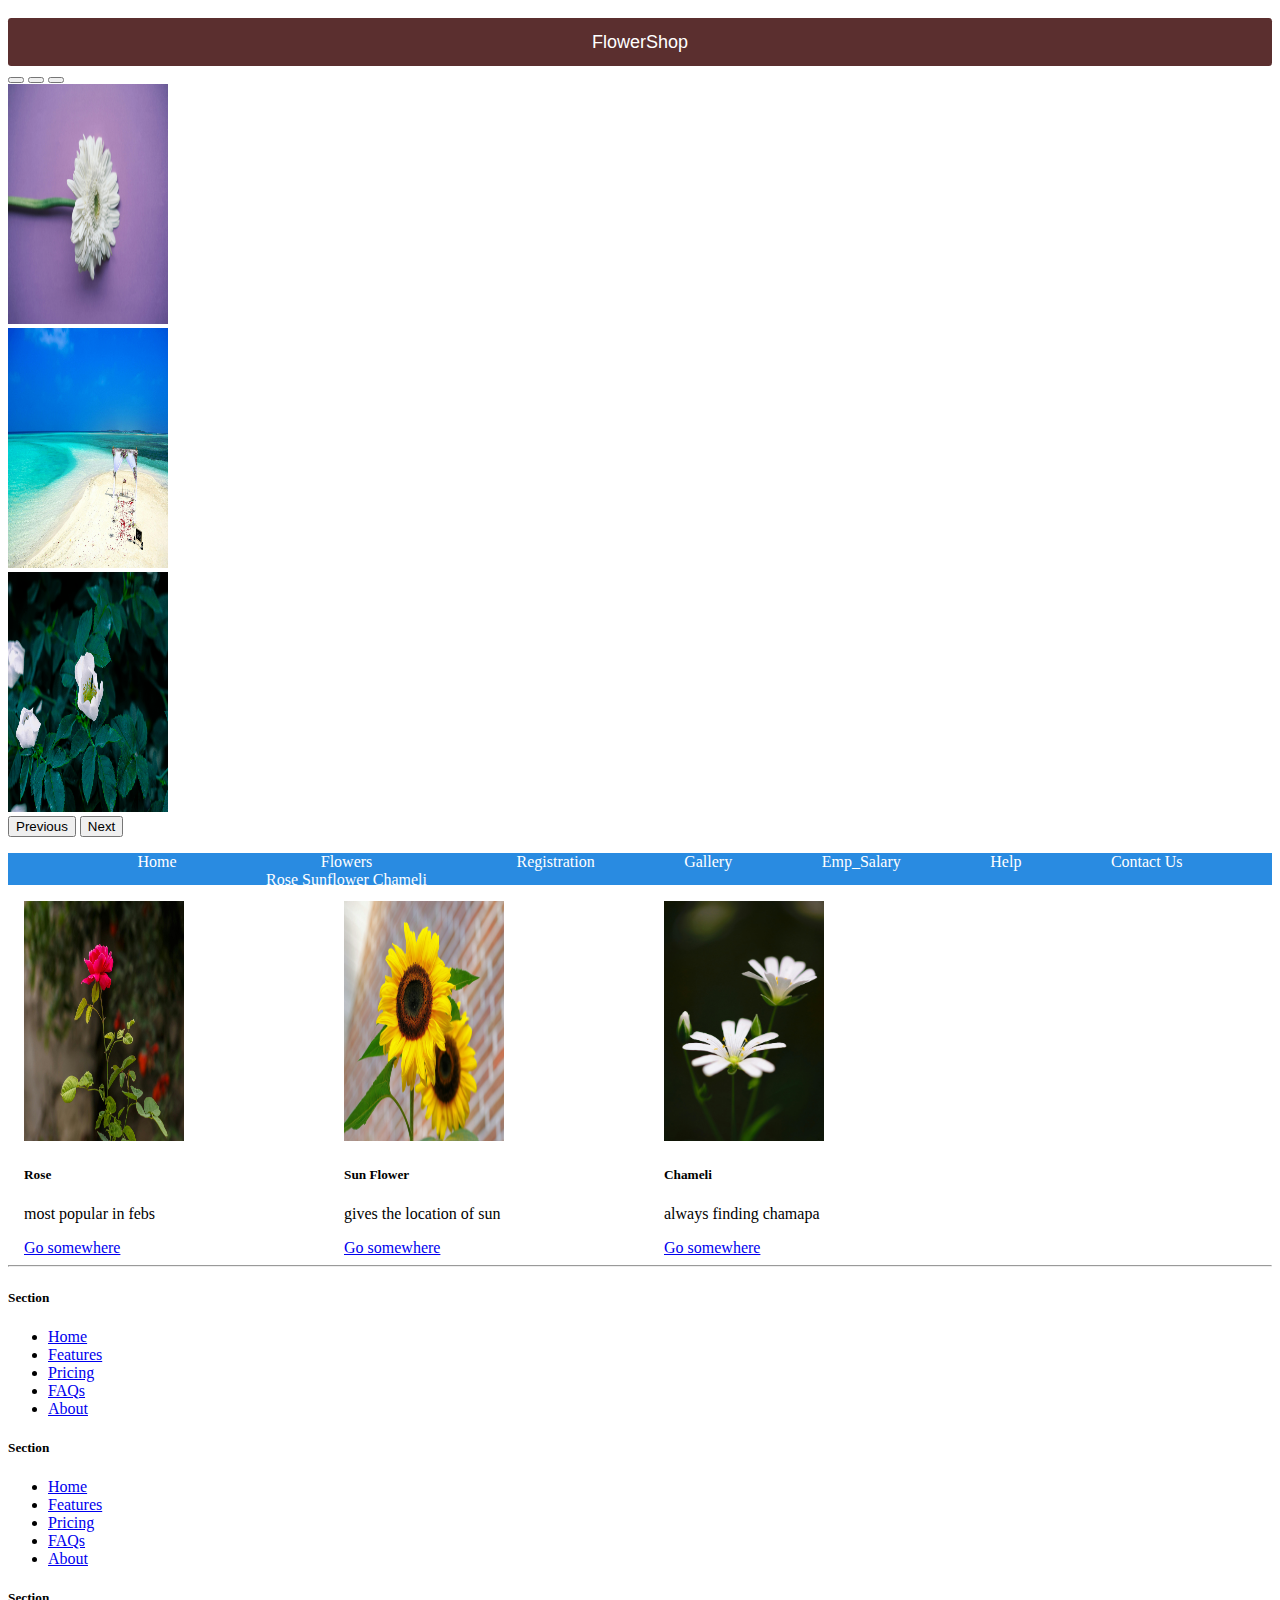
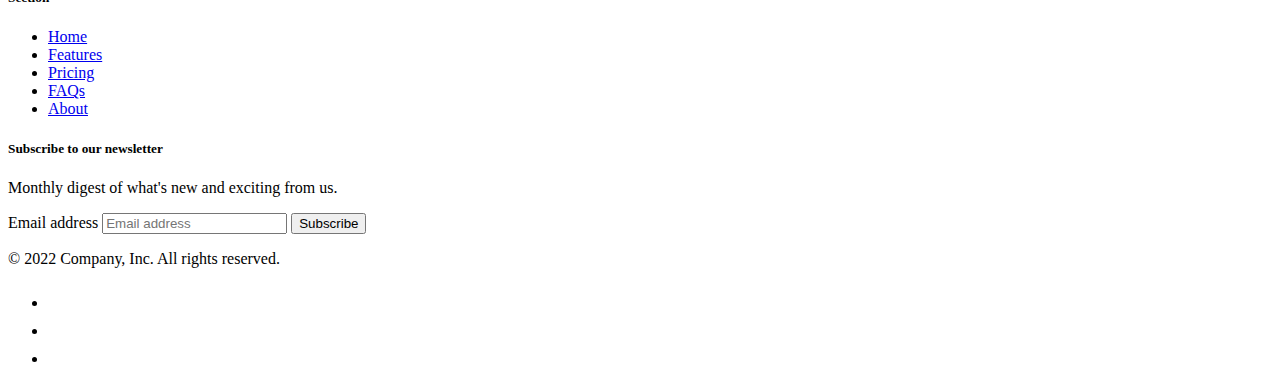
==== index.html @ 51308339 "hello" ====
<!DOCTYPE html>
<html lang="en">

<head>
    <meta charset="UTF-8">
    <meta name="viewport" content="width=device-width, initial-scale=1.0">
    <title>Project 1</title>
    <link rel="stylesheet" href="style.css">
    <script src="script.js"></script>

    <link href="https://cdn.jsdelivr.net/npm/bootstrap@5.0.2/dist/css/bootstrap.min.css" rel="stylesheet"
        integrity="sha384-EVSTQN3/azprG1Anm3QDgpJLIm9Nao0Yz1ztcQTwFspd3yD65VohhpuuCOmLASjC" crossorigin="anonymous">
    <script src="https://cdn.jsdelivr.net/npm/@popperjs/core@2.9.2/dist/umd/popper.min.js"
        integrity="sha384-IQsoLXl5PILFhosVNubq5LC7Qb9DXgDA9i+tQ8Zj3iwWAwPtgFTxbJ8NT4GN1R8p"
        crossorigin="anonymous"></script>
    <script src="https://cdn.jsdelivr.net/npm/bootstrap@5.0.2/dist/js/bootstrap.min.js"
        integrity="sha384-cVKIPhGWiC2Al4u+LWgxfKTRIcfu0JTxR+EQDz/bgldoEyl4H0zUF0QKbrJ0EcQF"
        crossorigin="anonymous"></script>
    <script>
      document.querySelector('#btn').addEventListener('click',function(){window.open('https://en.wikipedia.org/wiki/Rose')});
    </script>    
</head>
<body onload="popW()">
    <div id="bp">
        <p>
            FlowerShop
        </p>
    </div>

    <header>
        <div id="carouselExampleIndicators" class="carousel slide">
            <div class="carousel-indicators">
              <button  type="button" data-bs-target="#carouselExampleIndicators" data-bs-slide-to="0" class="active" aria-current="true" aria-label="Slide 1" id="btn"></button>
              <button type="button" data-bs-target="#carouselExampleIndicators" data-bs-slide-to="1" aria-label="Slide 2"></button>
              <button type="button" data-bs-target="#carouselExampleIndicators" data-bs-slide-to="2" aria-label="Slide 3"></button>
            </div>
            <div class="carousel-inner">
              <div class="carousel-item active">
                <img src="images/critic1.jpg" class="d-block w-100" alt="...">
              </div>
              <div class="carousel-item">
                <img src="images/critic2.jpg" class="d-block w-100" alt="...">
              </div>
              <div class="carousel-item">
                <img src="images/critic3.jpg" class="d-block w-100" alt="...">
              </div>
            </div>
            <button class="carousel-control-prev" type="button" data-bs-target="#carouselExampleIndicators" data-bs-slide="prev">
              <span class="carousel-control-prev-icon" aria-hidden="true"></span>
              <span class="visually-hidden">Previous</span>
            </button>
            <button class="carousel-control-next" type="button" data-bs-target="#carouselExampleIndicators" data-bs-slide="next">
              <span class="carousel-control-next-icon" aria-hidden="true"></span>
              <span class="visually-hidden">Next</span>
            </button>
          </div>
    </header>

    <nav>
        <ul>
            <li><a href="index.html">Home</a></li>
            <li class="dropdown">
              <a href="all_courses.html" class="dropbtn">Flowers</a>
              <div class="dropdown-content">
                <a href="#">Rose</a>
                <a href="#">Sunflower</a>
                <a href="#">Chameli</a>
              </div>
            </li>
            <li><a href="registartion.html">Registration</a></li>
            <li><a href=#>Gallery</a></li>
            <li><a href="salary.html">Emp_Salary</a></li>
            <li><a href=#>Help</a></li>
            <li><a href=#>Contact Us</a></li>
        </ul>
    </nav>
    <div class="abc">
      <div class="card" style="width: 18rem;">
        <img src="images/flower1.jpg" class="card-img-top" alt="...">
        <div class="card-body">
          <h5 class="card-title">Rose</h5>
          <p class="card-text">most popular in febs</p>
          <a href="#" class="btn btn-primary">Go somewhere</a>
        </div>
      </div>
          <div class="card" style="width: 18rem;">
            <img src="images/flower2.jpg" class="card-img-top" alt="...">
            <div class="card-body">
              <h5 class="card-title">Sun Flower</h5>
              <p class="card-text">gives the location of sun</p>
              <a href="#" class="btn btn-primary">Go somewhere</a>
            </div>
          </div>
          <div class="card" style="width: 18rem;">
            <img src="images/flower3.jpg" class="card-img-top" alt="...">
            <div class="card-body">
              <h5 class="card-title">Chameli</h5>
              <p class="card-text">always finding chamapa</p>
              <a href="#" class="btn btn-primary">Go somewhere</a>
            </div>
          </div>
    </div>
    <hr>
    <div class="container">
      <footer class="py-5">
        <div class="row">
          <div class="col-6 col-md-2 mb-3">
            <h5>Section</h5>
            <ul class="nav flex-column">
              <li class="nav-item mb-2"><a href="#" class="nav-link p-0 text-muted">Home</a></li>
              <li class="nav-item mb-2"><a href="#" class="nav-link p-0 text-muted">Features</a></li>
              <li class="nav-item mb-2"><a href="#" class="nav-link p-0 text-muted">Pricing</a></li>
              <li class="nav-item mb-2"><a href="#" class="nav-link p-0 text-muted">FAQs</a></li>
              <li class="nav-item mb-2"><a href="#" class="nav-link p-0 text-muted">About</a></li>
            </ul>
          </div>
    
          <div class="col-6 col-md-2 mb-3">
            <h5>Section</h5>
            <ul class="nav flex-column">
              <li class="nav-item mb-2"><a href="#" class="nav-link p-0 text-muted">Home</a></li>
              <li class="nav-item mb-2"><a href="#" class="nav-link p-0 text-muted">Features</a></li>
              <li class="nav-item mb-2"><a href="#" class="nav-link p-0 text-muted">Pricing</a></li>
              <li class="nav-item mb-2"><a href="#" class="nav-link p-0 text-muted">FAQs</a></li>
              <li class="nav-item mb-2"><a href="#" class="nav-link p-0 text-muted">About</a></li>
            </ul>
          </div>
    
          <div class="col-6 col-md-2 mb-3">
            <h5>Section</h5>
            <ul class="nav flex-column">
              <li class="nav-item mb-2"><a href="#" class="nav-link p-0 text-muted">Home</a></li>
              <li class="nav-item mb-2"><a href="#" class="nav-link p-0 text-muted">Features</a></li>
              <li class="nav-item mb-2"><a href="#" class="nav-link p-0 text-muted">Pricing</a></li>
              <li class="nav-item mb-2"><a href="#" class="nav-link p-0 text-muted">FAQs</a></li>
              <li class="nav-item mb-2"><a href="#" class="nav-link p-0 text-muted">About</a></li>
            </ul>
          </div>
    
          <div class="col-md-5 offset-md-1 mb-3">
            <form>
              <h5>Subscribe to our newsletter</h5>
              <p>Monthly digest of what's new and exciting from us.</p>
              <div class="d-flex flex-column flex-sm-row w-100 gap-2">
                <label for="newsletter1" class="visually-hidden">Email address</label>
                <input id="newsletter1" type="text" class="form-control" placeholder="Email address">
                <button class="btn btn-primary" type="button">Subscribe</button>
              </div>
            </form>
          </div>
        </div>
    
        <div class="d-flex flex-column flex-sm-row justify-content-between py-4 my-4 border-top">
          <p>&copy; 2022 Company, Inc. All rights reserved.</p>
          <ul class="list-unstyled d-flex">
            <li class="ms-3"><a class="link-dark" href="#"><svg class="bi" width="24" height="24"><use xlink:href="#twitter"/></svg></a></li>
            <li class="ms-3"><a class="link-dark" href="#"><svg class="bi" width="24" height="24"><use xlink:href="#instagram"/></svg></a></li>
            <li class="ms-3"><a class="link-dark" href="#"><svg class="bi" width="24" height="24"><use xlink:href="#facebook"/></svg></a></li>
          </ul>
        </div>
      </footer>
    </div>
</body>





</html>
---- style.css ----
img{
    height: 15rem;
    width: 10rem;
}
#bp{
    font-family: 'Franklin Gothic Medium', 'Arial Narrow', Arial, sans-serif;
    border: 0.3rem;
    font-size: large;
    color: white;
    height: 3rem;
    background-color: rgb(91, 47, 47);
    border-radius: 0.2rem;
    text-align: center;
    line-height: 3rem;

}
nav ul{
    display: flex;
    justify-content: space-evenly;
    background-color: rgb(41, 139, 225);
    height: 2rem;
}
nav ul li{
    list-style:  none;
    height: 1rem;
    text-align: center;
}
nav ul li a{
    color: white;
    text-decoration: none;
}
.abc{
    display: flex;
}
.card{
    margin-left: 1rem;
    margin-right: 1rem;

}
footer{
    height: 10rem;
}
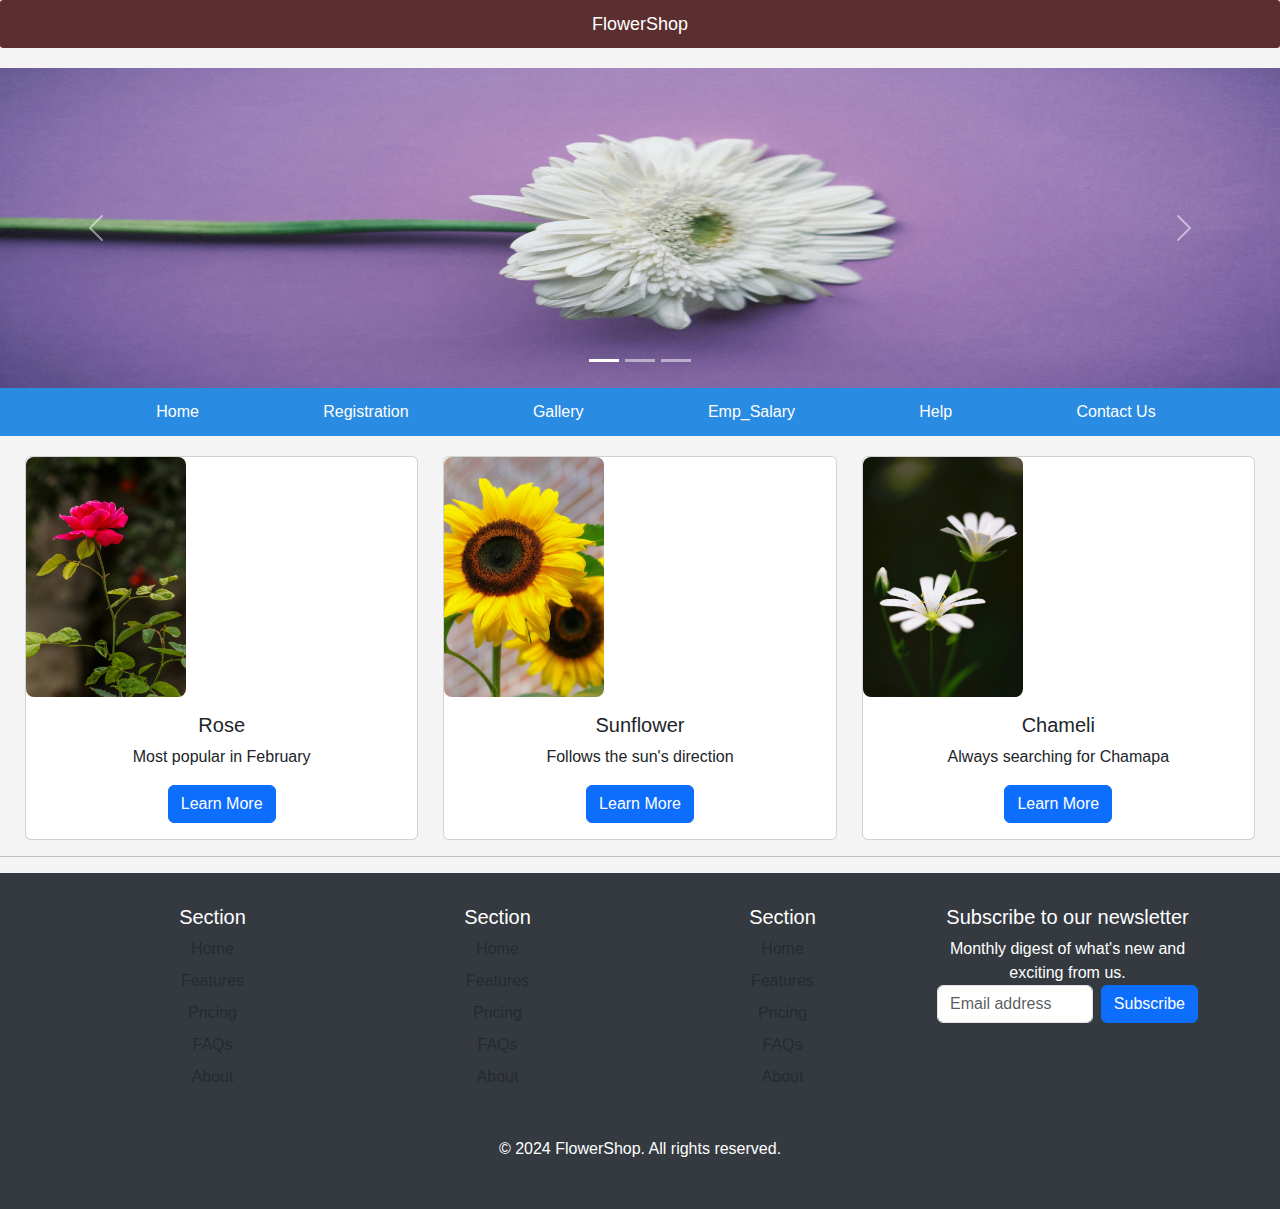
==== commit b3a1b4be: "hello" ====
--- a/index.html
+++ b/index.html
@@ -4,166 +4,244 @@
 <head>
     <meta charset="UTF-8">
     <meta name="viewport" content="width=device-width, initial-scale=1.0">
-    <title>Project 1</title>
-    <link rel="stylesheet" href="style.css">
-    <script src="script.js"></script>
-
-    <link href="https://cdn.jsdelivr.net/npm/bootstrap@5.0.2/dist/css/bootstrap.min.css" rel="stylesheet"
-        integrity="sha384-EVSTQN3/azprG1Anm3QDgpJLIm9Nao0Yz1ztcQTwFspd3yD65VohhpuuCOmLASjC" crossorigin="anonymous">
-    <script src="https://cdn.jsdelivr.net/npm/@popperjs/core@2.9.2/dist/umd/popper.min.js"
-        integrity="sha384-IQsoLXl5PILFhosVNubq5LC7Qb9DXgDA9i+tQ8Zj3iwWAwPtgFTxbJ8NT4GN1R8p"
-        crossorigin="anonymous"></script>
-    <script src="https://cdn.jsdelivr.net/npm/bootstrap@5.0.2/dist/js/bootstrap.min.js"
-        integrity="sha384-cVKIPhGWiC2Al4u+LWgxfKTRIcfu0JTxR+EQDz/bgldoEyl4H0zUF0QKbrJ0EcQF"
-        crossorigin="anonymous"></script>
-    <script>
-      document.querySelector('#btn').addEventListener('click',function(){window.open('https://en.wikipedia.org/wiki/Rose')});
-    </script>    
+    <title>FlowerShop</title>
+    <link href="https://cdn.jsdelivr.net/npm/bootstrap@5.0.2/dist/css/bootstrap.min.css" rel="stylesheet">
+    <script src="https://cdn.jsdelivr.net/npm/@popperjs/core@2.9.2/dist/umd/popper.min.js"></script>
+    <script src="https://cdn.jsdelivr.net/npm/bootstrap@5.0.2/dist/js/bootstrap.min.js"></script>
+    <style>
+      img{
+        height: 20rem;
+      }
+        body {
+            font-family: Arial, sans-serif;
+            margin: 0;
+            padding: 0;
+            background-color: #f4f4f4;
+        }
+
+        #bp {
+            font-family: 'Franklin Gothic Medium', 'Arial Narrow', Arial, sans-serif;
+            font-size: large;
+            color: white;
+            height: 3rem;
+            background-color: rgb(91, 47, 47);
+            border-radius: 0.2rem;
+            text-align: center;
+            line-height: 3rem;
+            margin-bottom: 20px;
+        }
+
+        nav ul {
+            display: flex;
+            justify-content: space-evenly;
+            background-color: rgb(41, 139, 225);
+            height: 3rem;
+            margin-bottom: 20px;
+        }
+
+        nav ul li {
+            list-style: none;
+            height: 1rem;
+            text-align: center;
+        }
+
+        nav ul li a {
+            color: white;
+            text-decoration: none;
+            line-height: 3rem;
+        }
+
+        .abc {
+            display: flex;
+            justify-content: space-evenly;
+            flex-wrap: wrap;
+            gap: 20px;
+            padding: 0 20px;
+        }
+
+        .card {
+            width: calc(33.333% - 20px);
+            text-align: center;
+        }
+
+        .card img {
+            height: 15rem;
+            width: 10rem;
+            object-fit: cover;
+            border-radius: 0.5rem;
+        }
+
+        footer {
+            background-color: #343a40;
+            color: #fff;
+            padding: 2rem 0;
+            text-align: center;
+        }
+
+        footer p {
+            margin-bottom: 0;
+        }
+
+        footer .list-unstyled {
+            padding: 0;
+            display: flex;
+            justify-content: center;
+        }
+
+        footer .list-unstyled li {
+            margin: 0 10px;
+        }
+
+        footer .link-dark {
+            color: #fff;
+            text-decoration: none;
+        }
+
+        footer .link-dark:hover {
+            text-decoration: underline;
+        }
+    </style>
 </head>
+
 <body onload="popW()">
     <div id="bp">
-        <p>
-            FlowerShop
-        </p>
+        <p>FlowerShop</p>
     </div>
 
     <header>
         <div id="carouselExampleIndicators" class="carousel slide">
             <div class="carousel-indicators">
-              <button  type="button" data-bs-target="#carouselExampleIndicators" data-bs-slide-to="0" class="active" aria-current="true" aria-label="Slide 1" id="btn"></button>
-              <button type="button" data-bs-target="#carouselExampleIndicators" data-bs-slide-to="1" aria-label="Slide 2"></button>
-              <button type="button" data-bs-target="#carouselExampleIndicators" data-bs-slide-to="2" aria-label="Slide 3"></button>
+                <button type="button" data-bs-target="#carouselExampleIndicators" data-bs-slide-to="0"
+                    class="active" aria-current="true" aria-label="Slide 1" id="btn"></button>
+                <button type="button" data-bs-target="#carouselExampleIndicators" data-bs-slide-to="1"
+                    aria-label="Slide 2"></button>
+                <button type="button" data-bs-target="#carouselExampleIndicators" data-bs-slide-to="2"
+                    aria-label="Slide 3"></button>
             </div>
             <div class="carousel-inner">
-              <div class="carousel-item active">
-                <img src="images/critic1.jpg" class="d-block w-100" alt="...">
-              </div>
-              <div class="carousel-item">
-                <img src="images/critic2.jpg" class="d-block w-100" alt="...">
-              </div>
-              <div class="carousel-item">
-                <img src="images/critic3.jpg" class="d-block w-100" alt="...">
-              </div>
-            </div>
-            <button class="carousel-control-prev" type="button" data-bs-target="#carouselExampleIndicators" data-bs-slide="prev">
-              <span class="carousel-control-prev-icon" aria-hidden="true"></span>
-              <span class="visually-hidden">Previous</span>
+                <div class="carousel-item active">
+                    <img src="images/critic1.jpg" class="d-block w-100" alt="...">
+                </div>
+                <div class="carousel-item">
+                    <img src="images/critic2.jpg" class="d-block w-100" alt="...">
+                </div>
+                <div class="carousel-item">
+                    <img src="images/critic3.jpg" class="d-block w-100" alt="...">
+                </div>
+            </div>
+            <button class="carousel-control-prev" type="button" data-bs-target="#carouselExampleIndicators"
+                data-bs-slide="prev">
+                <span class="carousel-control-prev-icon" aria-hidden="true"></span>
+                <span class="visually-hidden">Previous</span>
             </button>
-            <button class="carousel-control-next" type="button" data-bs-target="#carouselExampleIndicators" data-bs-slide="next">
-              <span class="carousel-control-next-icon" aria-hidden="true"></span>
-              <span class="visually-hidden">Next</span>
+            <button class="carousel-control-next" type="button" data-bs-target="#carouselExampleIndicators"
+                data-bs-slide="next">
+                <span class="carousel-control-next-icon" aria-hidden="true"></span>
+                <span class="visually-hidden">Next</span>
             </button>
-          </div>
+        </div>
     </header>
 
     <nav>
         <ul>
             <li><a href="index.html">Home</a></li>
-            <li class="dropdown">
-              <a href="all_courses.html" class="dropbtn">Flowers</a>
-              <div class="dropdown-content">
-                <a href="#">Rose</a>
-                <a href="#">Sunflower</a>
-                <a href="#">Chameli</a>
-              </div>
-            </li>
             <li><a href="registartion.html">Registration</a></li>
-            <li><a href=#>Gallery</a></li>
+            <li><a href="#">Gallery</a></li>
             <li><a href="salary.html">Emp_Salary</a></li>
-            <li><a href=#>Help</a></li>
-            <li><a href=#>Contact Us</a></li>
+            <li><a href="#">Help</a></li>
+            <li><a href="#">Contact Us</a></li>
         </ul>
     </nav>
+
     <div class="abc">
-      <div class="card" style="width: 18rem;">
-        <img src="images/flower1.jpg" class="card-img-top" alt="...">
-        <div class="card-body">
-          <h5 class="card-title">Rose</h5>
-          <p class="card-text">most popular in febs</p>
-          <a href="#" class="btn btn-primary">Go somewhere</a>
-        </div>
-      </div>
-          <div class="card" style="width: 18rem;">
+        <div class="card">
+            <img src="images/flower1.jpg" class="card-img-top" alt="...">
+            <div class="card-body">
+                <h5 class="card-title">Rose</h5>
+                <p class="card-text">Most popular in February</p>
+                <a href="#" class="btn btn-primary">Learn More</a>
+            </div>
+        </div>
+        <div class="card">
             <img src="images/flower2.jpg" class="card-img-top" alt="...">
             <div class="card-body">
-              <h5 class="card-title">Sun Flower</h5>
-              <p class="card-text">gives the location of sun</p>
-              <a href="#" class="btn btn-primary">Go somewhere</a>
-            </div>
-          </div>
-          <div class="card" style="width: 18rem;">
+                <h5 class="card-title">Sunflower</h5>
+                <p class="card-text">Follows the sun's direction</p>
+                <a href="#" class="btn btn-primary">Learn More</a>
+            </div>
+        </div>
+        <div class="card">
             <img src="images/flower3.jpg" class="card-img-top" alt="...">
             <div class="card-body">
-              <h5 class="card-title">Chameli</h5>
-              <p class="card-text">always finding chamapa</p>
-              <a href="#" class="btn btn-primary">Go somewhere</a>
-            </div>
-          </div>
+                <h5 class="card-title">Chameli</h5>
+                <p class="card-text">Always searching for Chamapa</p>
+                <a href="#" class="btn btn-primary">Learn More</a>
+            </div>
+        </div>
     </div>
+
     <hr>
-    <div class="container">
-      <footer class="py-5">
-        <div class="row">
-          <div class="col-6 col-md-2 mb-3">
-            <h5>Section</h5>
-            <ul class="nav flex-column">
-              <li class="nav-item mb-2"><a href="#" class="nav-link p-0 text-muted">Home</a></li>
-              <li class="nav-item mb-2"><a href="#" class="nav-link p-0 text-muted">Features</a></li>
-              <li class="nav-item mb-2"><a href="#" class="nav-link p-0 text-muted">Pricing</a></li>
-              <li class="nav-item mb-2"><a href="#" class="nav-link p-0 text-muted">FAQs</a></li>
-              <li class="nav-item mb-2"><a href="#" class="nav-link p-0 text-muted">About</a></li>
-            </ul>
-          </div>
-    
-          <div class="col-6 col-md-2 mb-3">
-            <h5>Section</h5>
-            <ul class="nav flex-column">
-              <li class="nav-item mb-2"><a href="#" class="nav-link p-0 text-muted">Home</a></li>
-              <li class="nav-item mb-2"><a href="#" class="nav-link p-0 text-muted">Features</a></li>
-              <li class="nav-item mb-2"><a href="#" class="nav-link p-0 text-muted">Pricing</a></li>
-              <li class="nav-item mb-2"><a href="#" class="nav-link p-0 text-muted">FAQs</a></li>
-              <li class="nav-item mb-2"><a href="#" class="nav-link p-0 text-muted">About</a></li>
-            </ul>
-          </div>
-    
-          <div class="col-6 col-md-2 mb-3">
-            <h5>Section</h5>
-            <ul class="nav flex-column">
-              <li class="nav-item mb-2"><a href="#" class="nav-link p-0 text-muted">Home</a></li>
-              <li class="nav-item mb-2"><a href="#" class="nav-link p-0 text-muted">Features</a></li>
-              <li class="nav-item mb-2"><a href="#" class="nav-link p-0 text-muted">Pricing</a></li>
-              <li class="nav-item mb-2"><a href="#" class="nav-link p-0 text-muted">FAQs</a></li>
-              <li class="nav-item mb-2"><a href="#" class="nav-link p-0 text-muted">About</a></li>
-            </ul>
-          </div>
-    
-          <div class="col-md-5 offset-md-1 mb-3">
-            <form>
-              <h5>Subscribe to our newsletter</h5>
-              <p>Monthly digest of what's new and exciting from us.</p>
-              <div class="d-flex flex-column flex-sm-row w-100 gap-2">
-                <label for="newsletter1" class="visually-hidden">Email address</label>
-                <input id="newsletter1" type="text" class="form-control" placeholder="Email address">
-                <button class="btn btn-primary" type="button">Subscribe</button>
-              </div>
-            </form>
-          </div>
-        </div>
-    
-        <div class="d-flex flex-column flex-sm-row justify-content-between py-4 my-4 border-top">
-          <p>&copy; 2022 Company, Inc. All rights reserved.</p>
-          <ul class="list-unstyled d-flex">
-            <li class="ms-3"><a class="link-dark" href="#"><svg class="bi" width="24" height="24"><use xlink:href="#twitter"/></svg></a></li>
-            <li class="ms-3"><a class="link-dark" href="#"><svg class="bi" width="24" height="24"><use xlink:href="#instagram"/></svg></a></li>
-            <li class="ms-3"><a class="link-dark" href="#"><svg class="bi" width="24" height="24"><use xlink:href="#facebook"/></svg></a></li>
-          </ul>
-        </div>
-      </footer>
-    </div>
+
+    <footer>
+        <div class="container">
+            <div class="row">
+                <div class="col-md-3 mb-3">
+                    <h5>Section</h5>
+                    <ul class="nav flex-column">
+                        <li class="nav-item mb-2"><a href="#" class="nav-link p-0 text-muted">Home</a></li>
+                        <li class="nav-item mb-2"><a href="#" class="nav-link p-0 text-muted">Features</a></li>
+                        <li class="nav-item mb-2"><a href="#" class="nav-link p-0 text-muted">Pricing</a></li>
+                        <li class="nav-item mb-2"><a href="#" class="nav-link p-0 text-muted">FAQs</a></li>
+                        <li class="nav-item mb-2"><a href="#" class="nav-link p-0 text-muted">About</a></li>
+                    </ul>
+                </div>
+
+                <div class="col-md-3 mb-3">
+                    <h5>Section</h5>
+                    <ul class="nav flex-column">
+                        <li class="nav-item mb-2"><a href="#" class="nav-link p-0 text-muted">Home</a></li>
+                        <li class="nav-item mb-2"><a href="#" class="nav-link p-0 text-muted">Features</a></li>
+                        <li class="nav-item mb-2"><a href="#" class="nav-link p-0 text-muted">Pricing</a></li>
+                        <li class="nav-item mb-2"><a href="#" class="nav-link p-0 text-muted">FAQs</a></li>
+                        <li class="nav-item mb-2"><a href="#" class="nav-link p-0 text-muted">About</a></li>
+                    </ul>
+                </div>
+
+                <div class="col-md-3 mb-3">
+                    <h5>Section</h5>
+                    <ul class="nav flex-column">
+                        <li class="nav-item mb-2"><a href="#" class="nav-link p-0 text-muted">Home</a></li>
+                        <li class="nav-item mb-2"><a href="#" class="nav-link p-0 text-muted">Features</a></li>
+                        <li class="nav-item mb-2"><a href="#" class="nav-link p-0 text-muted">Pricing</a></li>
+                        <li class="nav-item mb-2"><a href="#" class="nav-link p-0 text-muted">FAQs</a></li>
+                        <li class="nav-item mb-2"><a href="#" class="nav-link p-0 text-muted">About</a></li>
+                    </ul>
+                </div>
+
+                <div class="col-md-3 mb-3">
+                    <form>
+                        <h5>Subscribe to our newsletter</h5>
+                        <p>Monthly digest of what's new and exciting from us.</p>
+                        <div class="d-flex flex-column flex-sm-row gap-2">
+                            <input type="text" class="form-control" placeholder="Email address">
+                            <button class="btn btn-primary" type="button">Subscribe</button>
+                        </div>
+                    </form>
+                </div>
+            </div>
+
+            <div class="row mt-4">
+                <div class="col">
+                    <p>&copy; 2024 FlowerShop. All rights reserved.</p>
+                    <ul class="list-unstyled d-flex justify-content-center">
+                        <li class="ms-3"><a class="link-dark" href="#"><i class="bi bi-twitter"></i></a></li>
+                        <li class="ms-3"><a class="link-dark" href="#"><i class="bi bi-instagram"></i></a></li>
+                        <li class="ms-3"><a class="link-dark" href="#"><i class="bi bi-facebook"></i></a></li>
+                    </ul>
+                </div>
+            </div>
+        </div>
+    </footer>
 </body>
 
-
-
-
-
-</html>+</html>
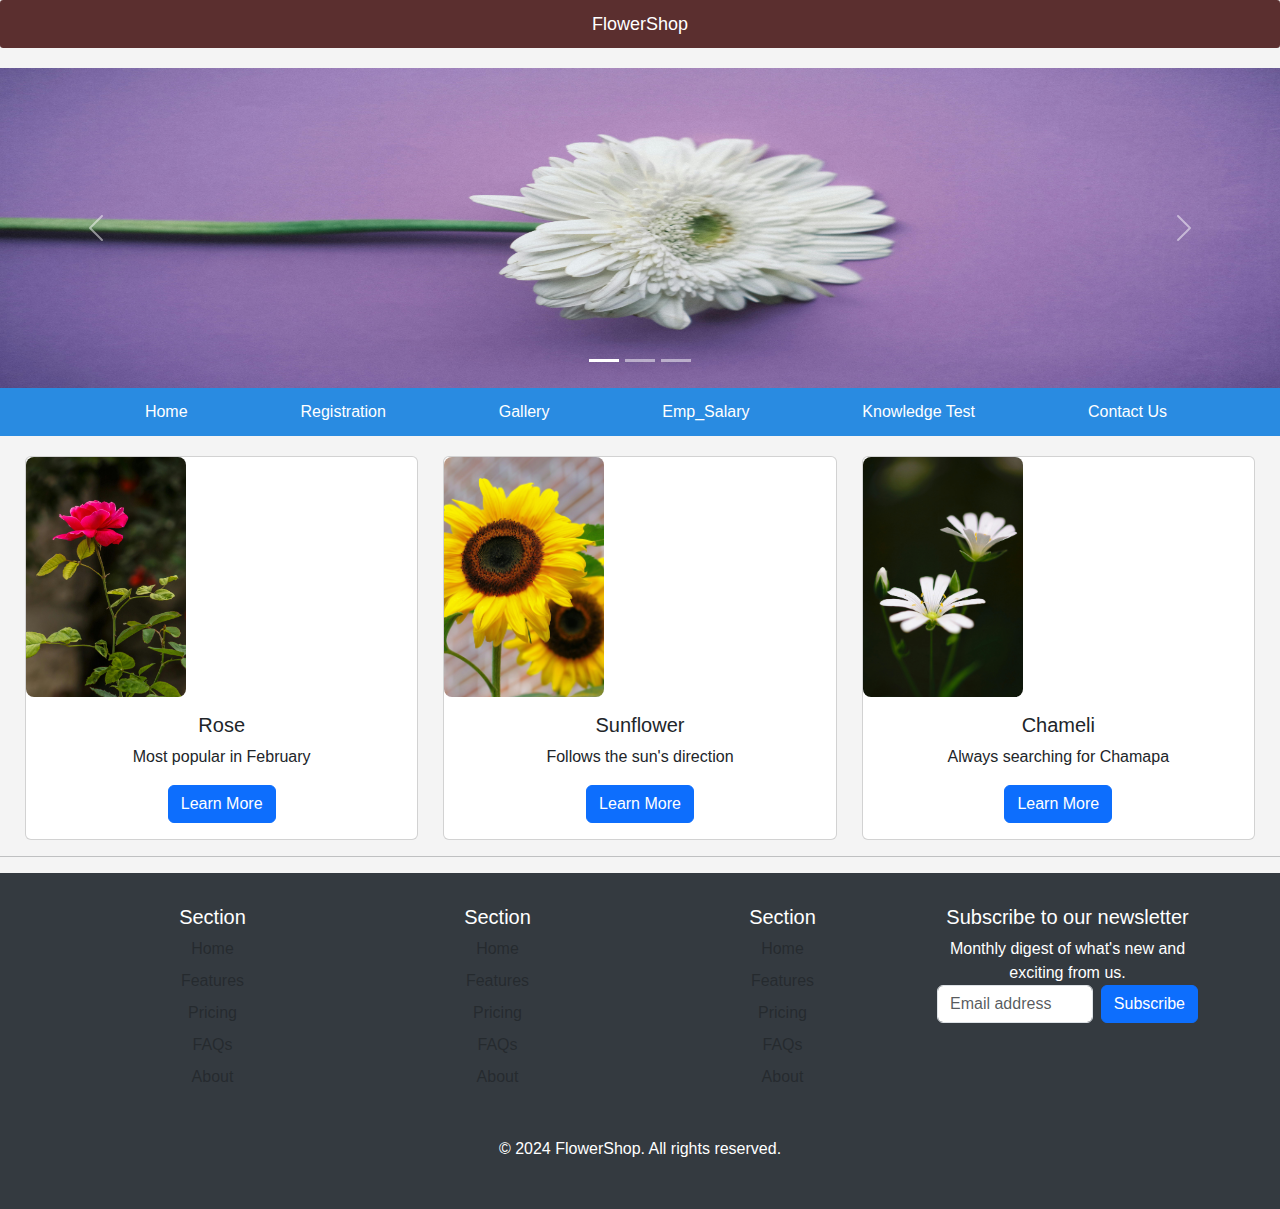
==== commit e5f85223: "hello" ====
--- a/index.html
+++ b/index.html
@@ -148,7 +148,7 @@
             <li><a href="registartion.html">Registration</a></li>
             <li><a href="#">Gallery</a></li>
             <li><a href="salary.html">Emp_Salary</a></li>
-            <li><a href="#">Help</a></li>
+            <li><a href="exam.html">Knowledge Test</a></li>
             <li><a href="#">Contact Us</a></li>
         </ul>
     </nav>
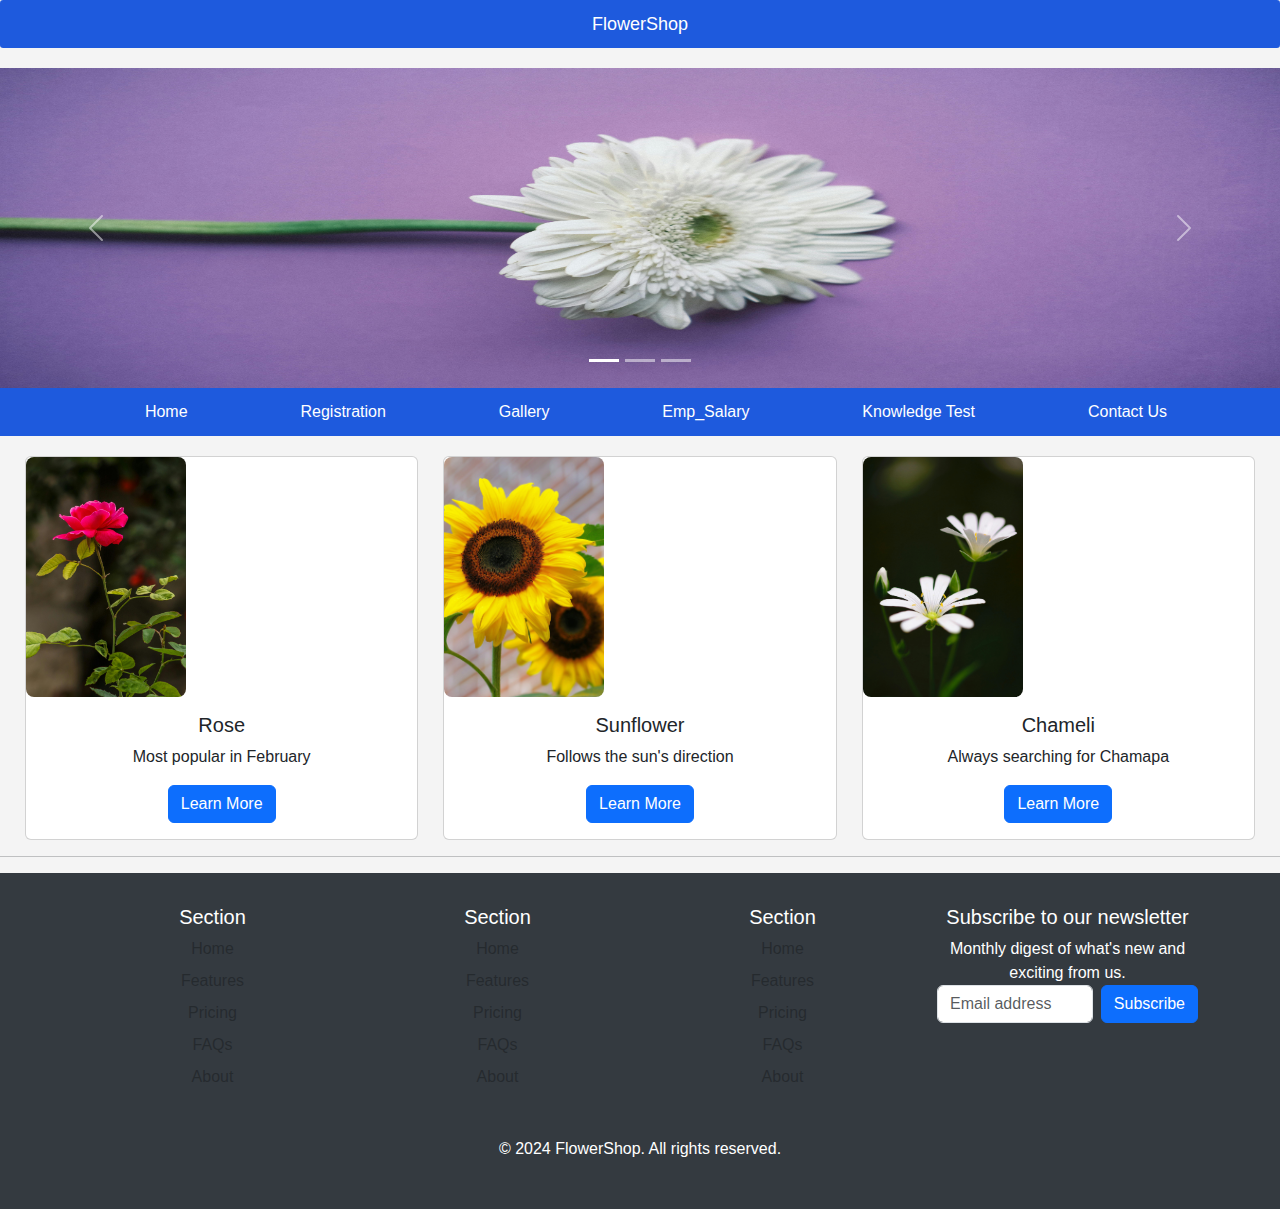
==== commit a0f22d63: "hello" ====
--- a/index.html
+++ b/index.html
@@ -24,7 +24,7 @@
             font-size: large;
             color: white;
             height: 3rem;
-            background-color: rgb(91, 47, 47);
+            background-color: rgb(30, 90, 221);
             border-radius: 0.2rem;
             text-align: center;
             line-height: 3rem;
@@ -34,7 +34,7 @@
         nav ul {
             display: flex;
             justify-content: space-evenly;
-            background-color: rgb(41, 139, 225);
+            background-color: rgb(30, 90, 221);
             height: 3rem;
             margin-bottom: 20px;
         }
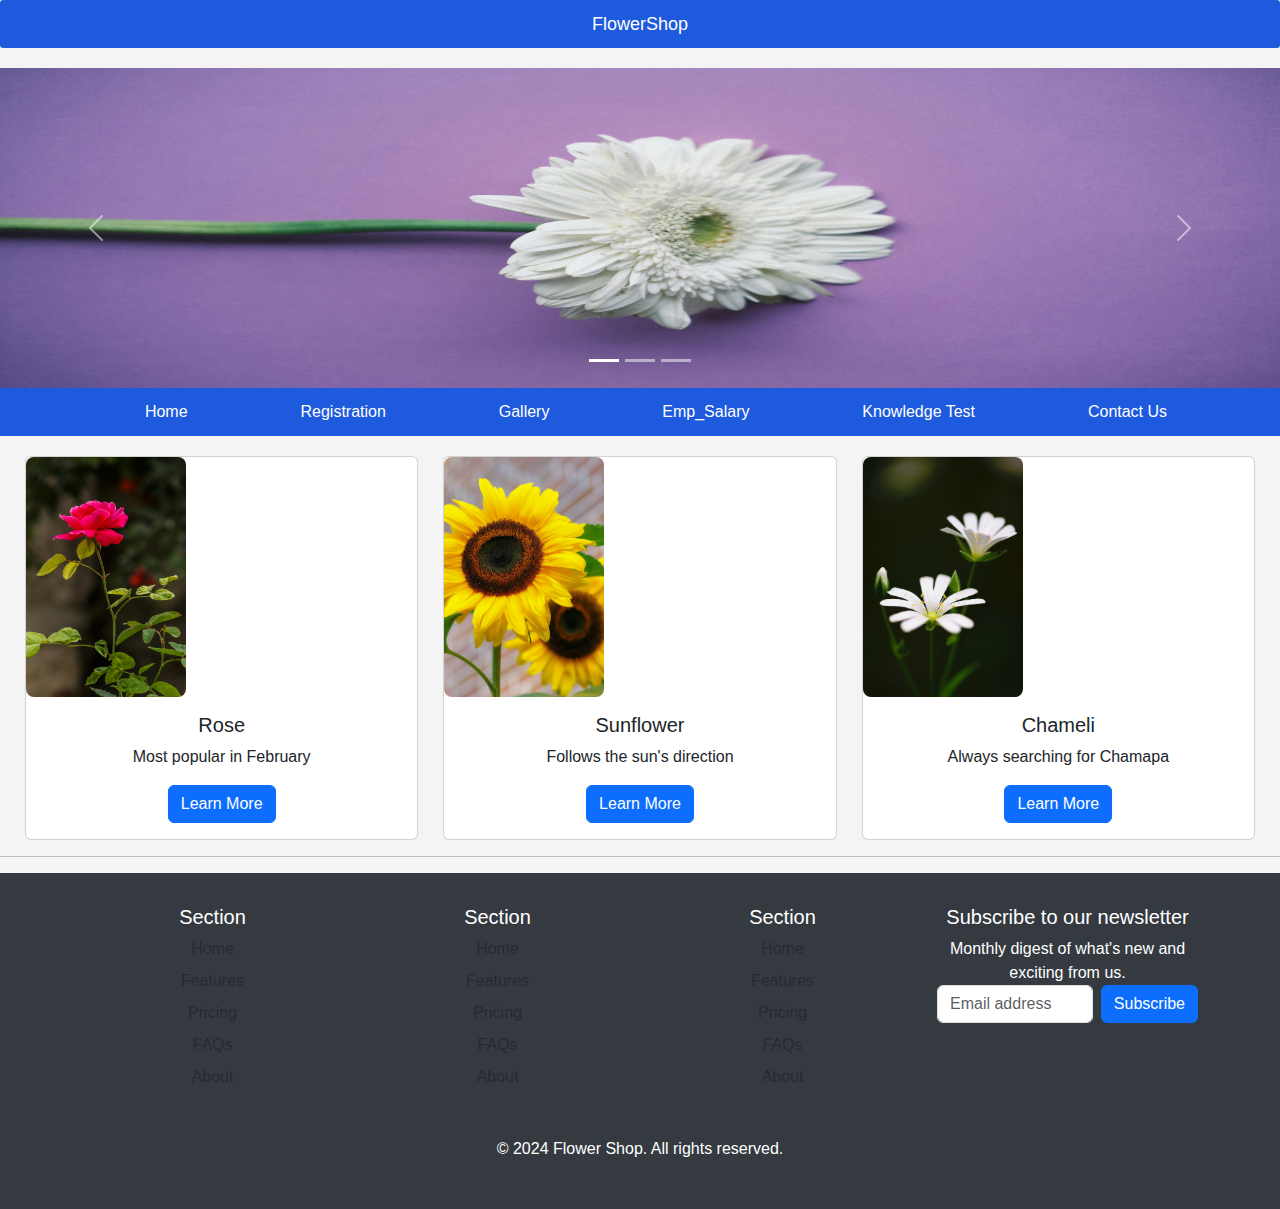
==== commit 1c406ba5: "hello" ====
--- a/index.html
+++ b/index.html
@@ -232,7 +232,7 @@
 
             <div class="row mt-4">
                 <div class="col">
-                    <p>&copy; 2024 FlowerShop. All rights reserved.</p>
+                    <p>&copy; 2024 Flower Shop. All rights reserved.</p>
                     <ul class="list-unstyled d-flex justify-content-center">
                         <li class="ms-3"><a class="link-dark" href="#"><i class="bi bi-twitter"></i></a></li>
                         <li class="ms-3"><a class="link-dark" href="#"><i class="bi bi-instagram"></i></a></li>
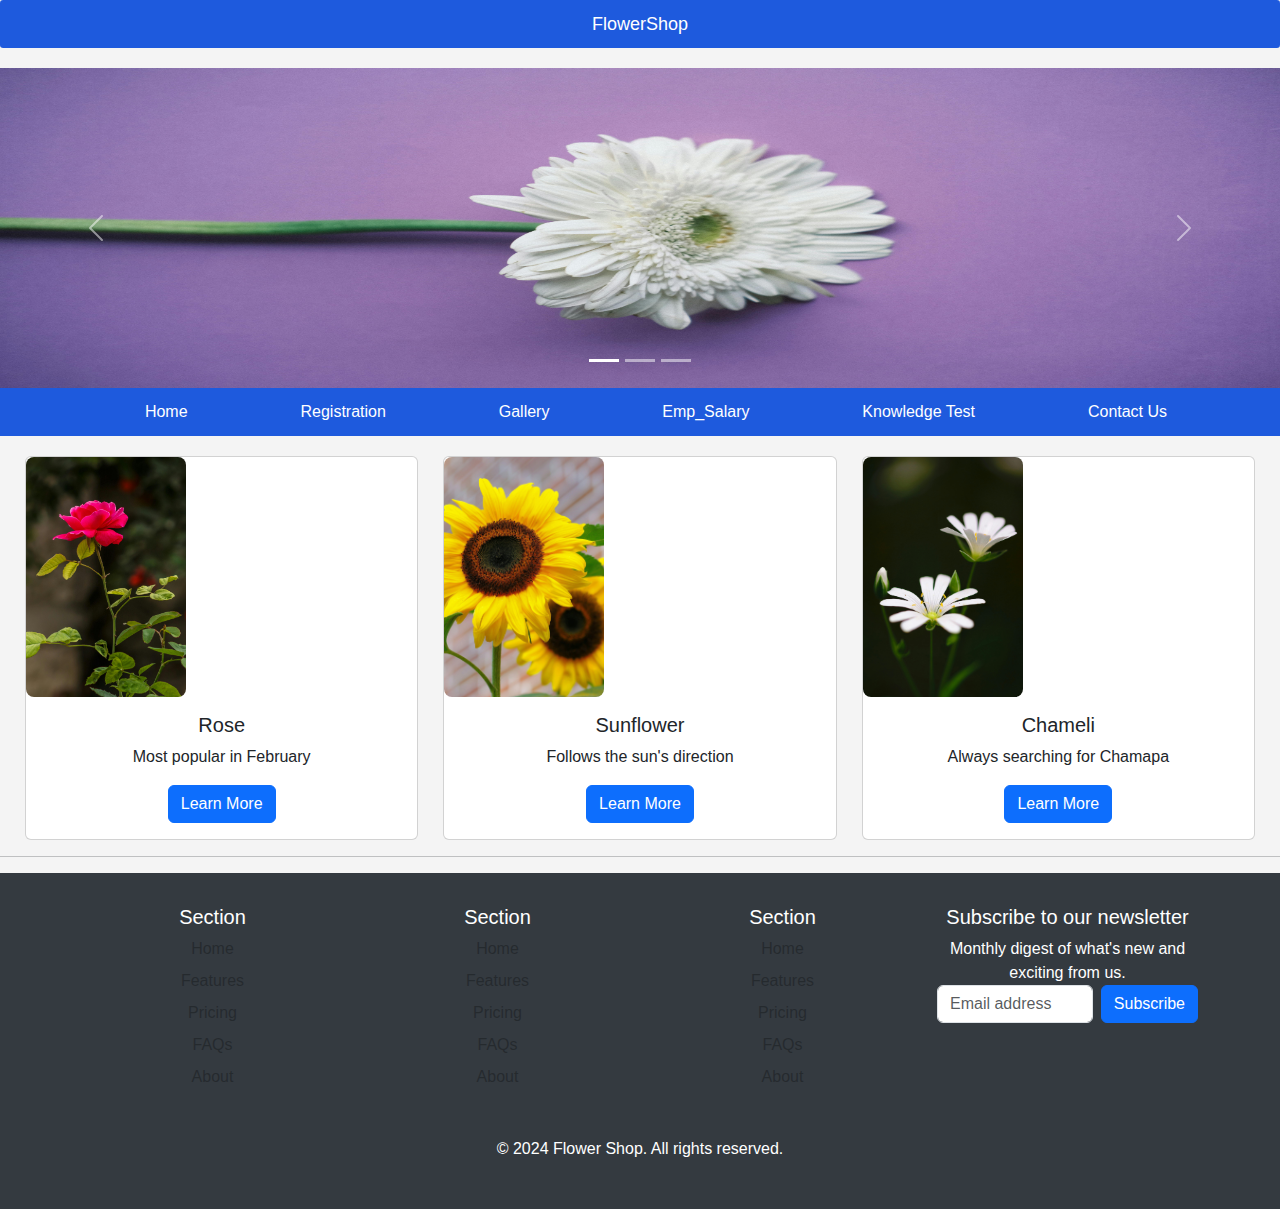
==== commit 2d440577: "hello" ====
--- a/index.html
+++ b/index.html
@@ -8,6 +8,7 @@
     <link href="https://cdn.jsdelivr.net/npm/bootstrap@5.0.2/dist/css/bootstrap.min.css" rel="stylesheet">
     <script src="https://cdn.jsdelivr.net/npm/@popperjs/core@2.9.2/dist/umd/popper.min.js"></script>
     <script src="https://cdn.jsdelivr.net/npm/bootstrap@5.0.2/dist/js/bootstrap.min.js"></script>
+    <script src="script.js"></script>
     <style>
       img{
         height: 20rem;
@@ -104,6 +105,7 @@
 </head>
 
 <body onload="popW()">
+    
     <div id="bp">
         <p>FlowerShop</p>
     </div>
@@ -146,10 +148,10 @@
         <ul>
             <li><a href="index.html">Home</a></li>
             <li><a href="registartion.html">Registration</a></li>
-            <li><a href="#">Gallery</a></li>
+            <li><a href="gallery.html">Gallery</a></li>
             <li><a href="salary.html">Emp_Salary</a></li>
             <li><a href="exam.html">Knowledge Test</a></li>
-            <li><a href="#">Contact Us</a></li>
+            <li><a href="contact.html">Contact Us</a></li>
         </ul>
     </nav>
 
